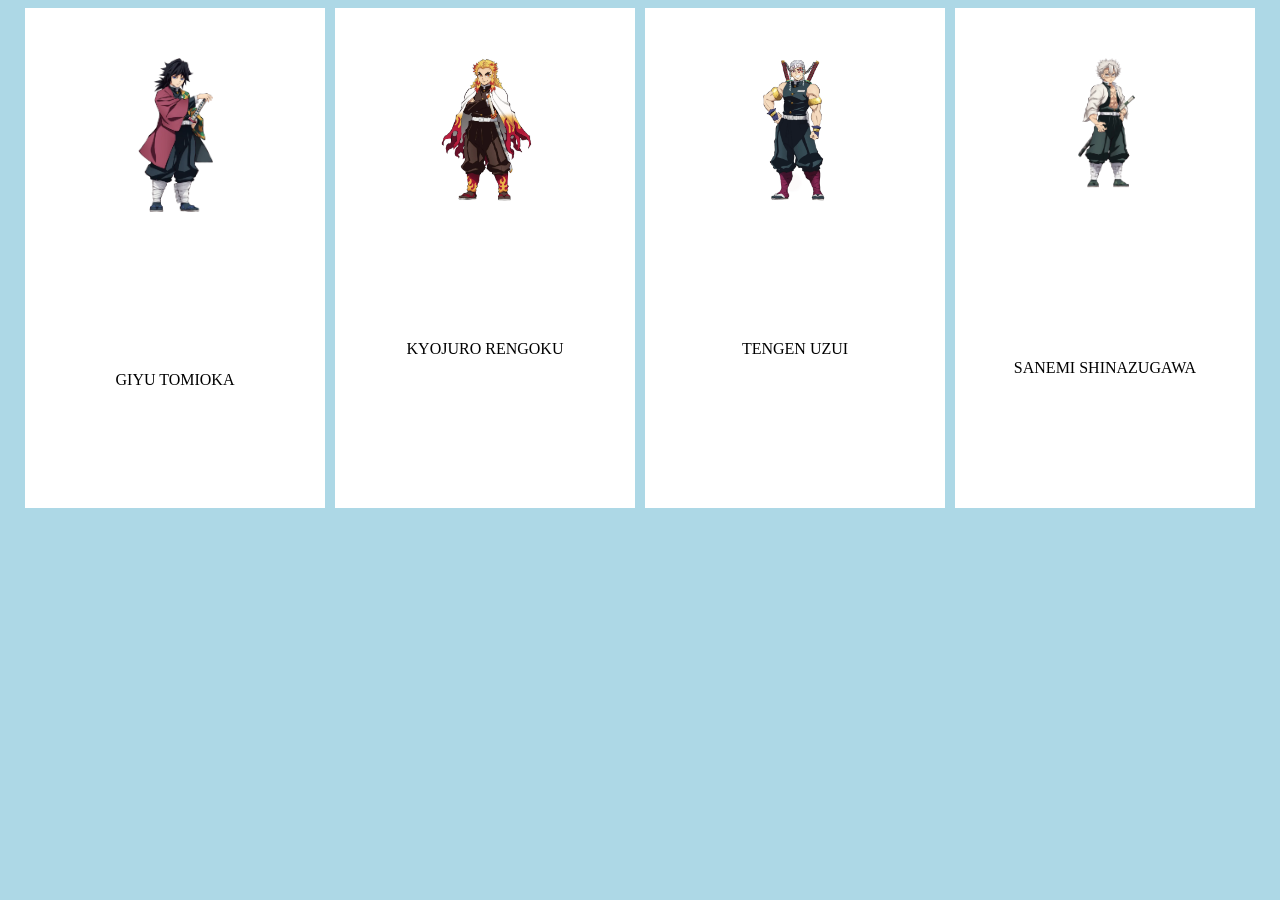
==== index.html @ 59076b0a "first commit" ====
<!doctype html>
<html lang="en">
  <head>
    <link rel="stylesheet" href="index.css" />
    <title>Demonslayer</title>
  </head>
  <body style="background-color: lightblue">
    <div class="background">
      <div class="white">
        <img class="giyu" src="image copy 4.png" />
        <p>GIYU TOMIOKA</p>
        <div class="line"></div>
      </div>
      <div class="white">
        <img class="image" src="image copy 5.png" />
        <p>KYOJURO RENGOKU</p>
        <div class="line"></div>
      </div>
      <div class="white">
        <img class="image" src="image copy 6.png" />
        <p>TENGEN UZUI</p>
        <div class="line"></div>
      </div>
      <div class="white">
        <img class="giyu" src="image copy 7.png" />
        <p>SANEMI SHINAZUGAWA</p>
        <div class="line"></div>
      </div>
    </div>
  </body>
</html>
---- index.css ----
.background{
    display: flex;
    flex-direction: row;
    justify-content: center;
    gap: 10px;
}
.white{
    width: 300px;
    height: 500px;
    background-color: white;
    display: flex;
    flex-direction: column;
    align-items: center;
    justify-content: space-between;
}
.image{ 
    width: 100px;
    padding-top: 50px;
    transition: transform 0.7s ease;
}
.white:hover .image{
    transform: scale(1.6);
}
.giyu{
    width: 75px;
    padding: 50px;
    transition: transform 0.7s ease;
}
.white:hover .giyu{
    transform: scale(1.6);
}
.line{
    width: 0px;
    height: 10px;
    background-color: lightcoral;
    transition: width 0.7s ease;
}
.white:hover .line{
    width: 300px;
}
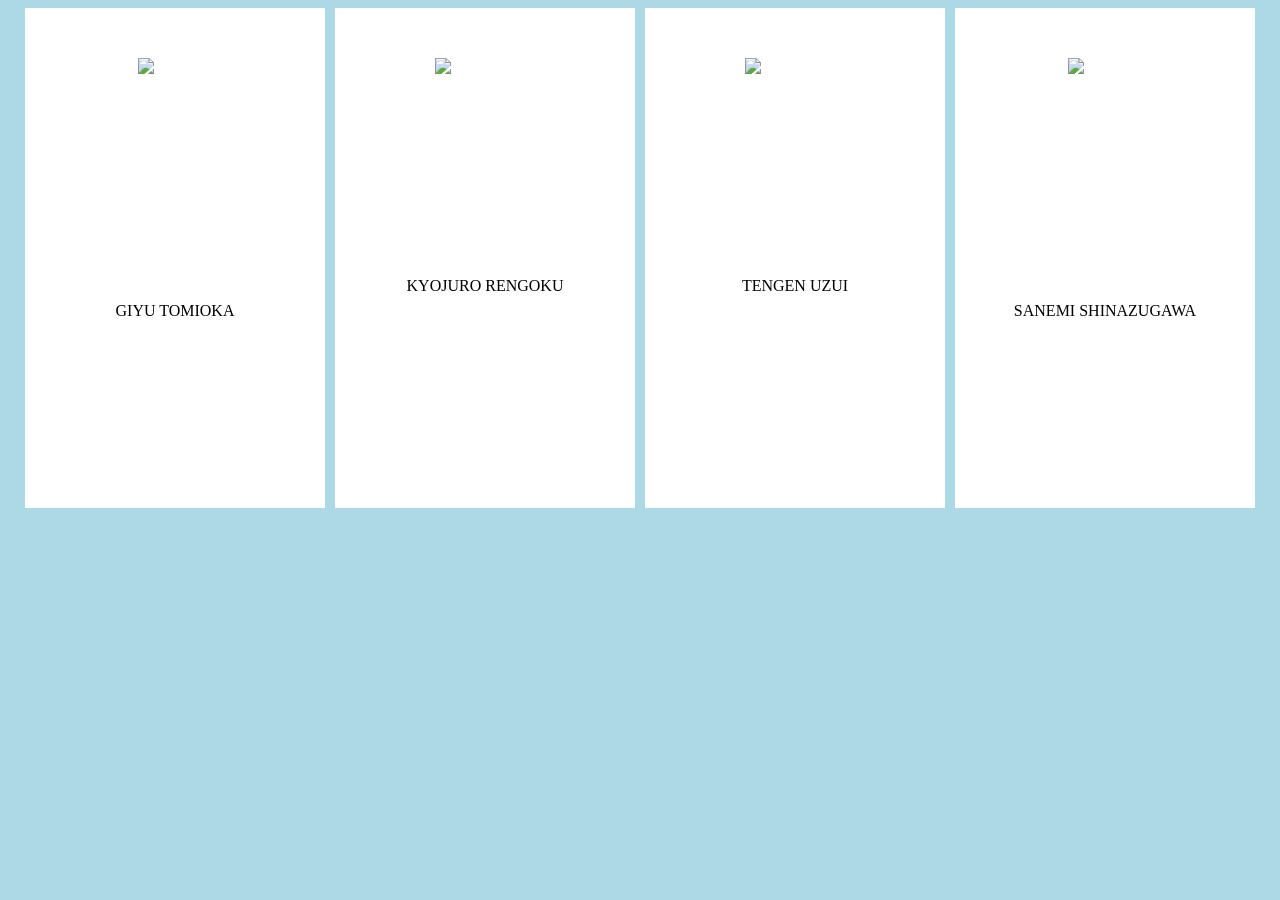
==== commit 9d1e6f10: "nemelt" ====
--- a/index.html
+++ b/index.html
@@ -28,4 +28,4 @@
       </div>
     </div>
   </body>
-</html>
+</html>
